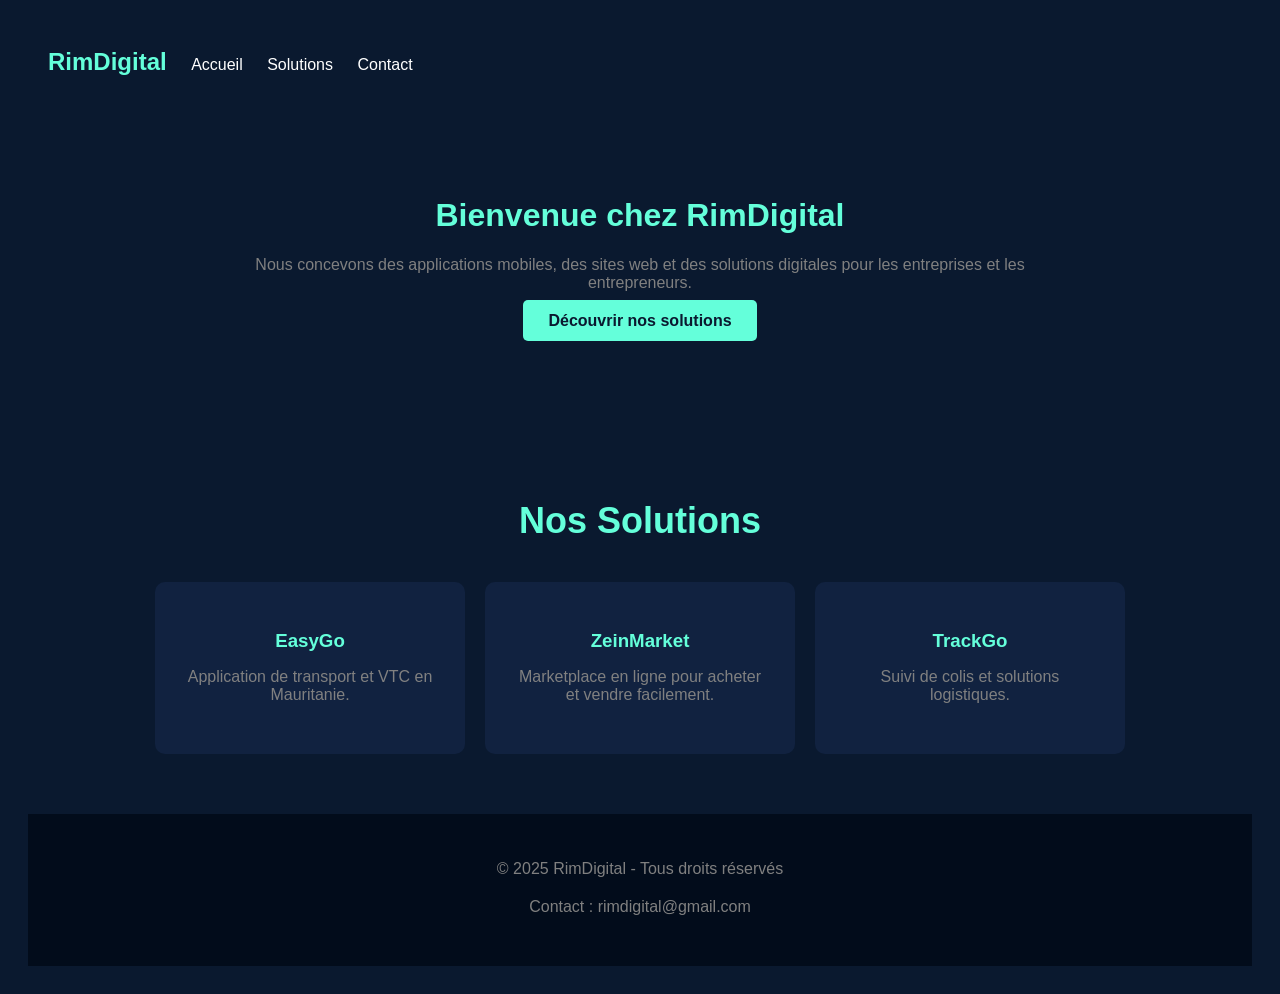
==== index.html @ af438641 "Ajout du site RimDigital" ====
<!DOCTYPE html>
<html>
  <head>
    <title>RimDigital</title>
    <link rel="stylesheet" href="style.css">
  </head>
  <body>
  <header>       
    <nav>         
      <span class="logo">RimDigital</span>
      <a href="index.html">Accueil</a>
<a href="#">Solutions</a>
<a href="contact.html">Contact</a>
    </nav>
  </header>
  <div class="conteneur">
  <h1>Bienvenue chez RimDigital</h1>
  <p>Nous concevons des applications mobiles, des sites web et des solutions digitales pour les entreprises et les entrepreneurs.</p>
  <a href="#" class="bouton">Découvrir nos solutions</a>
</div>
<section class="projets">
  <h2>Nos Solutions</h2>
  <div class="cartes">
    <div class="carte">
      <h3>EasyGo</h3>
      <p>Application de transport et VTC en Mauritanie.</p>
    </div>
    <div class="carte">
      <h3>ZeinMarket</h3>
      <p>Marketplace en ligne pour acheter et vendre facilement.</p>
    </div>
    <div class="carte">
      <h3>TrackGo</h3>
      <p>Suivi de colis et solutions logistiques.</p>
    </div>
  </div>
</section>
<footer>
  <p>© 2025 RimDigital - Tous droits réservés</p>
  <p>Contact : rimdigital@gmail.com</p>
</footer>
  </body>
</html>
---- style.css ----
body {
    background-color: #0a192f;
    font-family: Arial;
    padding: 20px;
  }
h1 {
color: #64ffda;
}

  p {
    color: gray;
    margin-bottom: 20px;
  }

.conteneur {
  max-width: 800px;
  margin: 0 auto;
  background-color: transparent; 
  text-align: center;
  padding-top: 80px;
  padding-bottom: 80px;
  border-radius: 10px;
}
header {
  background-color: #0a192f;
  padding: 20px;
  display: flex;
  justify-content: space-between;
  align-items: center;
}

.logo {
  color: #64ffda;
  font-size: 24px;
  font-weight: bold;
}

nav a {
  color: white;
  text-decoration: none;
  margin-left: 20px;
}
.bouton {
  background-color: #64ffda;
  color: #0a192f;
  padding: 12px 25px;
  border-radius: 5px;
  text-decoration: none;
  font-weight: bold;
}
.projets {
  padding: 60px 20px;
  text-align: center;
}

.projets h2 {
  color: #64ffda;
  font-size: 36px;
  margin-bottom: 40px;
}

.cartes {
  display: flex;
  gap: 20px;
  justify-content: center;
}

.carte {
  background-color: #112240;
  padding: 30px;
  border-radius: 10px;
  width: 250px;
  color: white;
}

.carte h3 {
  color: #64ffda;
  margin-bottom: 15px;
}
footer {
  background-color: #020c1b;
  color: gray;
  text-align: center;
  padding: 30px;
}
form {
  display: flex;
  flex-direction: column;
  gap: 15px;
  max-width: 500px;
  margin: 30px auto;
}

input, textarea {
  padding: 12px;
  border-radius: 5px;
  border: none;
  font-size: 16px;
}

textarea {
  height: 150px;
}

button {
  background-color: #64ffda;
  color: #0a192f;
  padding: 12px;
  border: none;
  border-radius: 5px;
  font-size: 16px;
  font-weight: bold;
  cursor: pointer;
}
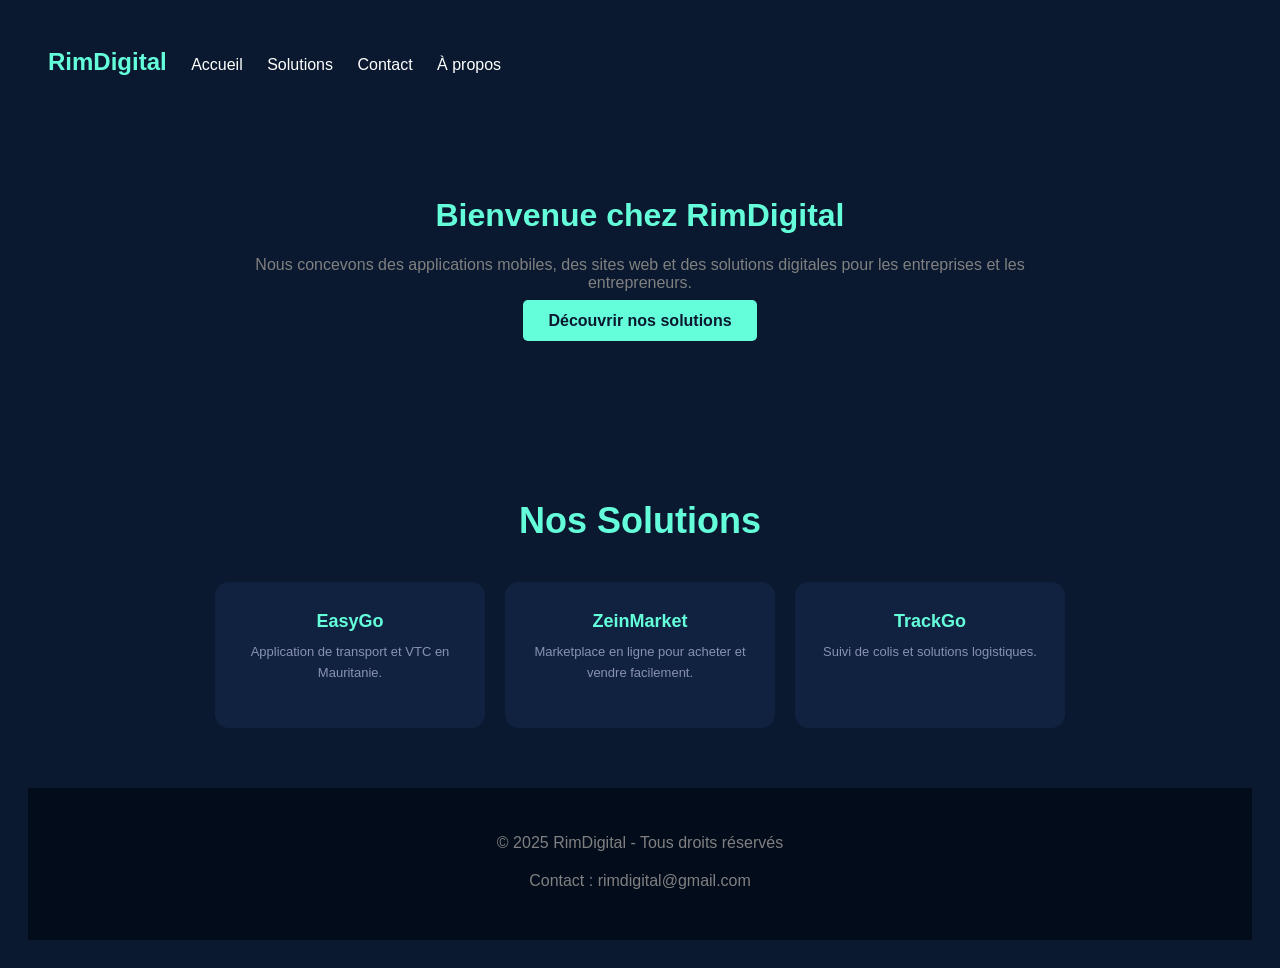
==== commit 96265601: "Ajout solutions, apropos et navbar" ====
--- a/index.html
+++ b/index.html
@@ -5,13 +5,14 @@
     <link rel="stylesheet" href="style.css">
   </head>
   <body>
-  <header>       
-    <nav>         
-      <span class="logo">RimDigital</span>
-      <a href="index.html">Accueil</a>
-<a href="#">Solutions</a>
-<a href="contact.html">Contact</a>
-    </nav>
+  <header>
+  <nav>
+    <span class="logo">RimDigital</span>
+    <a href="index.html">Accueil</a>
+    <a href="solutions.html">Solutions</a>
+    <a href="contact.html">Contact</a>
+    <a href="apropos.html">À propos</a>
+  </nav>
   </header>
   <div class="conteneur">
   <h1>Bienvenue chez RimDigital</h1>
--- a/style.css
+++ b/style.css
@@ -113,4 +113,66 @@
   font-size: 16px;
   font-weight: bold;
   cursor: pointer;
+}
+/* ===== CARTES SOLUTIONS ===== */
+
+.cartes {
+  display: flex;
+  gap: 20px;
+  justify-content: center;
+  flex-wrap: wrap;
+}
+
+.carte {
+  background: #112240;
+  border-radius: 14px;
+  padding: 28px 24px;
+  width: 220px;
+  text-align: center;
+  border: 1px solid transparent;
+  transition: border-color 0.3s ease, box-shadow 0.3s ease;
+}
+
+.carte:hover {
+  border-color: #64ffda;
+  box-shadow: 0 8px 30px rgba(100, 255, 218, 0.15);
+}
+
+.carte-icone {
+  font-size: 36px;
+  margin-bottom: 14px;
+  display: block;
+}
+
+.carte h3 {
+  color: #64ffda;
+  font-size: 18px;
+  margin: 0 0 10px;
+}
+
+.carte p {
+  color: #8892b0;
+  font-size: 13px;
+  line-height: 1.6;
+  margin: 0 0 16px;
+}
+
+.badge {
+  display: inline-block;
+  padding: 4px 14px;
+  border-radius: 20px;
+  font-size: 12px;
+  font-weight: 600;
+}
+
+.badge-dispo {
+  background: rgba(39, 174, 96, 0.15);
+  color: #27ae60;
+  border: 1px solid rgba(39, 174, 96, 0.4);
+}
+
+.badge-construction {
+  background: rgba(243, 156, 18, 0.15);
+  color: #f39c12;
+  border: 1px solid rgba(243, 156, 18, 0.4);
 }
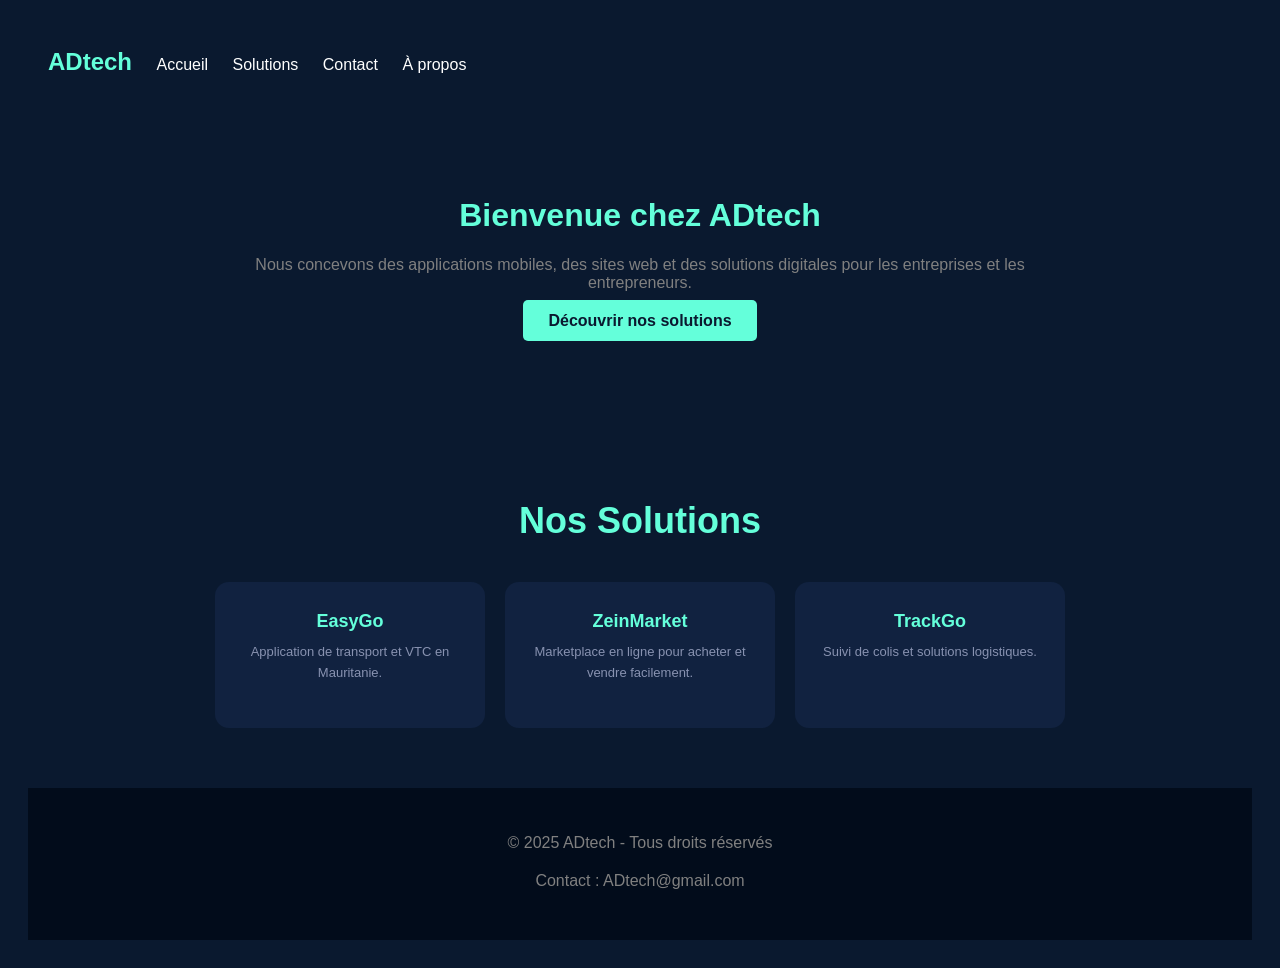
==== commit 4699b664: "changement nom ADtech" ====
--- a/index.html
+++ b/index.html
@@ -1,13 +1,13 @@
 <!DOCTYPE html>
 <html>
   <head>
-    <title>RimDigital</title>
+    <title>ADtech</title>
     <link rel="stylesheet" href="style.css">
   </head>
   <body>
   <header>
   <nav>
-    <span class="logo">RimDigital</span>
+    <span class="logo">ADtech</span>
     <a href="index.html">Accueil</a>
     <a href="solutions.html">Solutions</a>
     <a href="contact.html">Contact</a>
@@ -15,9 +15,9 @@
   </nav>
   </header>
   <div class="conteneur">
-  <h1>Bienvenue chez RimDigital</h1>
+  <h1>Bienvenue chez ADtech</h1>
   <p>Nous concevons des applications mobiles, des sites web et des solutions digitales pour les entreprises et les entrepreneurs.</p>
-  <a href="#" class="bouton">Découvrir nos solutions</a>
+  <a href="solutions.html" class="bouton">Découvrir nos solutions</a>
 </div>
 <section class="projets">
   <h2>Nos Solutions</h2>
@@ -37,8 +37,8 @@
   </div>
 </section>
 <footer>
-  <p>© 2025 RimDigital - Tous droits réservés</p>
-  <p>Contact : rimdigital@gmail.com</p>
+  <p>© 2025 ADtech - Tous droits réservés</p>
+  <p>Contact : ADtech@gmail.com</p>
 </footer>
   </body>
 </html>
--- a/style.css
+++ b/style.css
@@ -175,4 +175,21 @@
   background: rgba(243, 156, 18, 0.15);
   color: #f39c12;
   border: 1px solid rgba(243, 156, 18, 0.4);
+}
+/* ===== BOUTON WHATSAPP ===== */
+.bouton-whatsapp {
+  display: inline-block;
+  margin-top: 20px;
+  background: #25D366;
+  color: white;
+  padding: 14px 28px;
+  border-radius: 30px;
+  text-decoration: none;
+  font-weight: 600;
+  font-size: 16px;
+  transition: background 0.3s ease;
+}
+
+.bouton-whatsapp:hover {
+  background: #1ebe5d;
 }
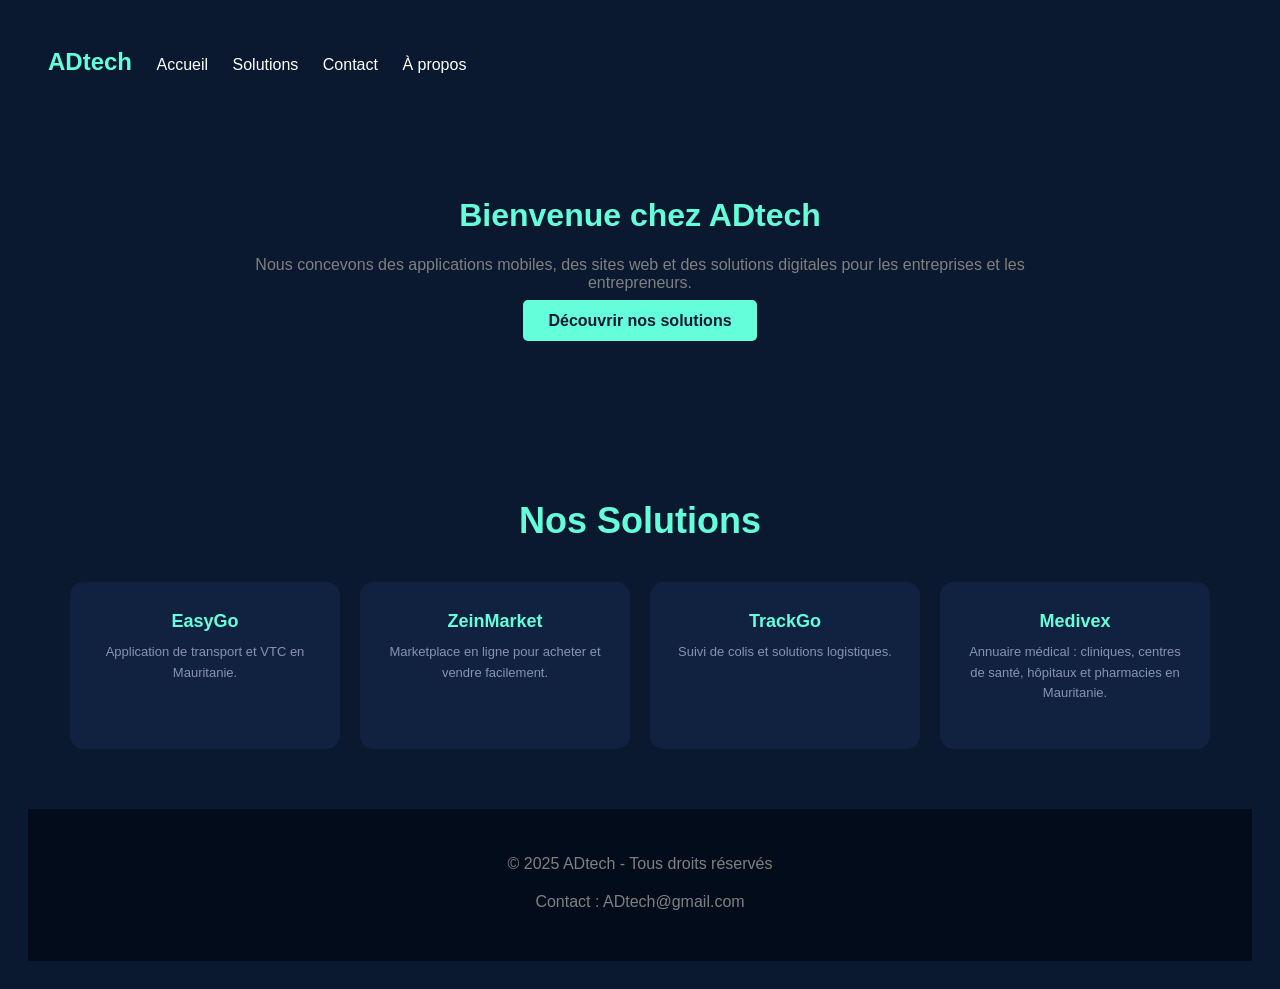
==== commit cac959a8: "ajout app Medivex avec dossier medical" ====
--- a/index.html
+++ b/index.html
@@ -34,7 +34,10 @@
       <h3>TrackGo</h3>
       <p>Suivi de colis et solutions logistiques.</p>
     </div>
-  </div>
+  <div class="carte">
+      <h3>Medivex</h3>
+      <p>Annuaire médical : cliniques, centres de santé, hôpitaux et pharmacies en Mauritanie.</p>
+    </div>
 </section>
 <footer>
   <p>© 2025 ADtech - Tous droits réservés</p>
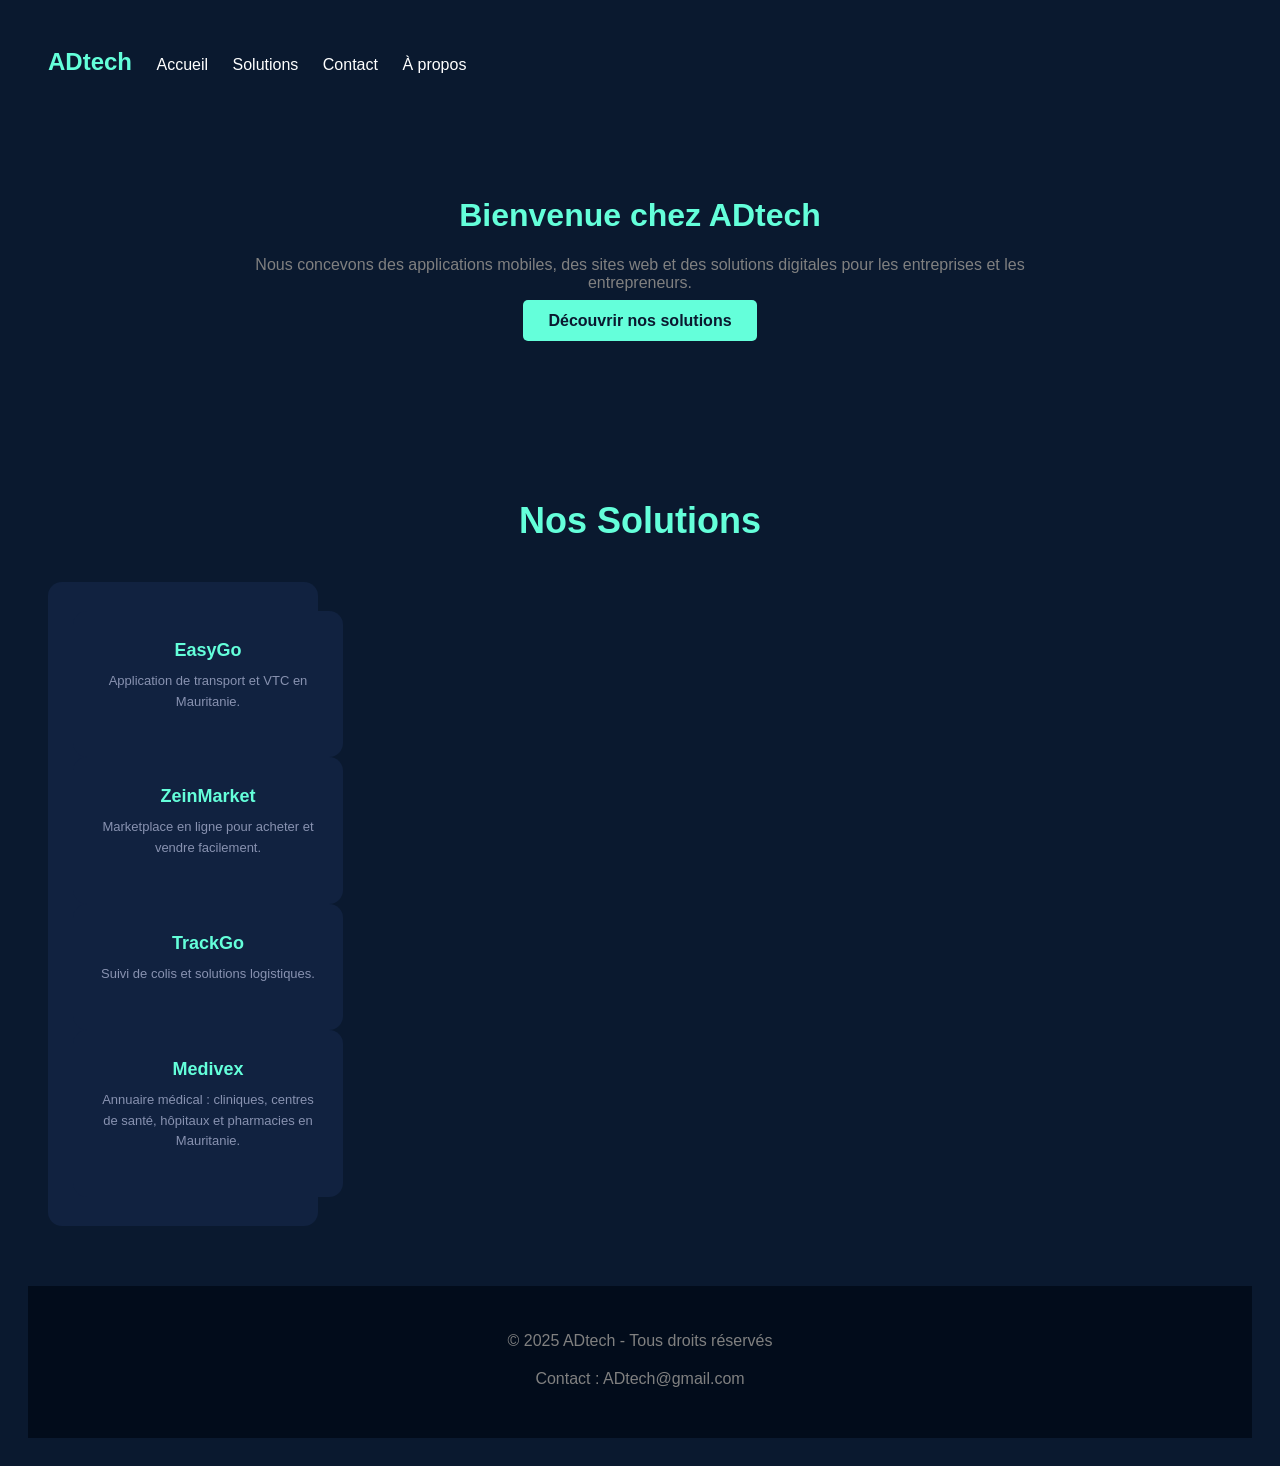
==== commit 07273dcd: "correction affichage cartes page accueil" ====
--- a/index.html
+++ b/index.html
@@ -21,20 +21,20 @@
 </div>
 <section class="projets">
   <h2>Nos Solutions</h2>
-  <div class="cartes">
-    <div class="carte">
+  <div class="carte carte-minis">
+    <div class="carte carte-mini">
       <h3>EasyGo</h3>
       <p>Application de transport et VTC en Mauritanie.</p>
     </div>
-    <div class="carte">
+    <div class="carte carte-mini">
       <h3>ZeinMarket</h3>
       <p>Marketplace en ligne pour acheter et vendre facilement.</p>
     </div>
-    <div class="carte">
+    <div class="carte carte-mini">
       <h3>TrackGo</h3>
       <p>Suivi de colis et solutions logistiques.</p>
     </div>
-  <div class="carte">
+  <div class="carte carte-mini">
       <h3>Medivex</h3>
       <p>Annuaire médical : cliniques, centres de santé, hôpitaux et pharmacies en Mauritanie.</p>
     </div>
--- a/style.css
+++ b/style.css
@@ -131,6 +131,10 @@
   text-align: center;
   border: 1px solid transparent;
   transition: border-color 0.3s ease, box-shadow 0.3s ease;
+  display: flex;
+  flex-direction: column;
+  justify-content: space-between;
+  min-height: 320px;
 }
 
 .carte:hover {
@@ -175,6 +179,12 @@
   background: rgba(243, 156, 18, 0.15);
   color: #f39c12;
   border: 1px solid rgba(243, 156, 18, 0.4);
+}
+
+.badge-bientot {
+  background: rgba(52, 152, 219, 0.15);
+  color: #3498db;
+  border: 1px solid rgba(52, 152, 219, 0.4);
 }
 /* ===== BOUTON WHATSAPP ===== */
 .bouton-whatsapp {
@@ -192,4 +202,9 @@
 
 .bouton-whatsapp:hover {
   background: #1ebe5d;
+}
+
+.carte-mini {
+  display: block;
+  min-height: auto;
 }
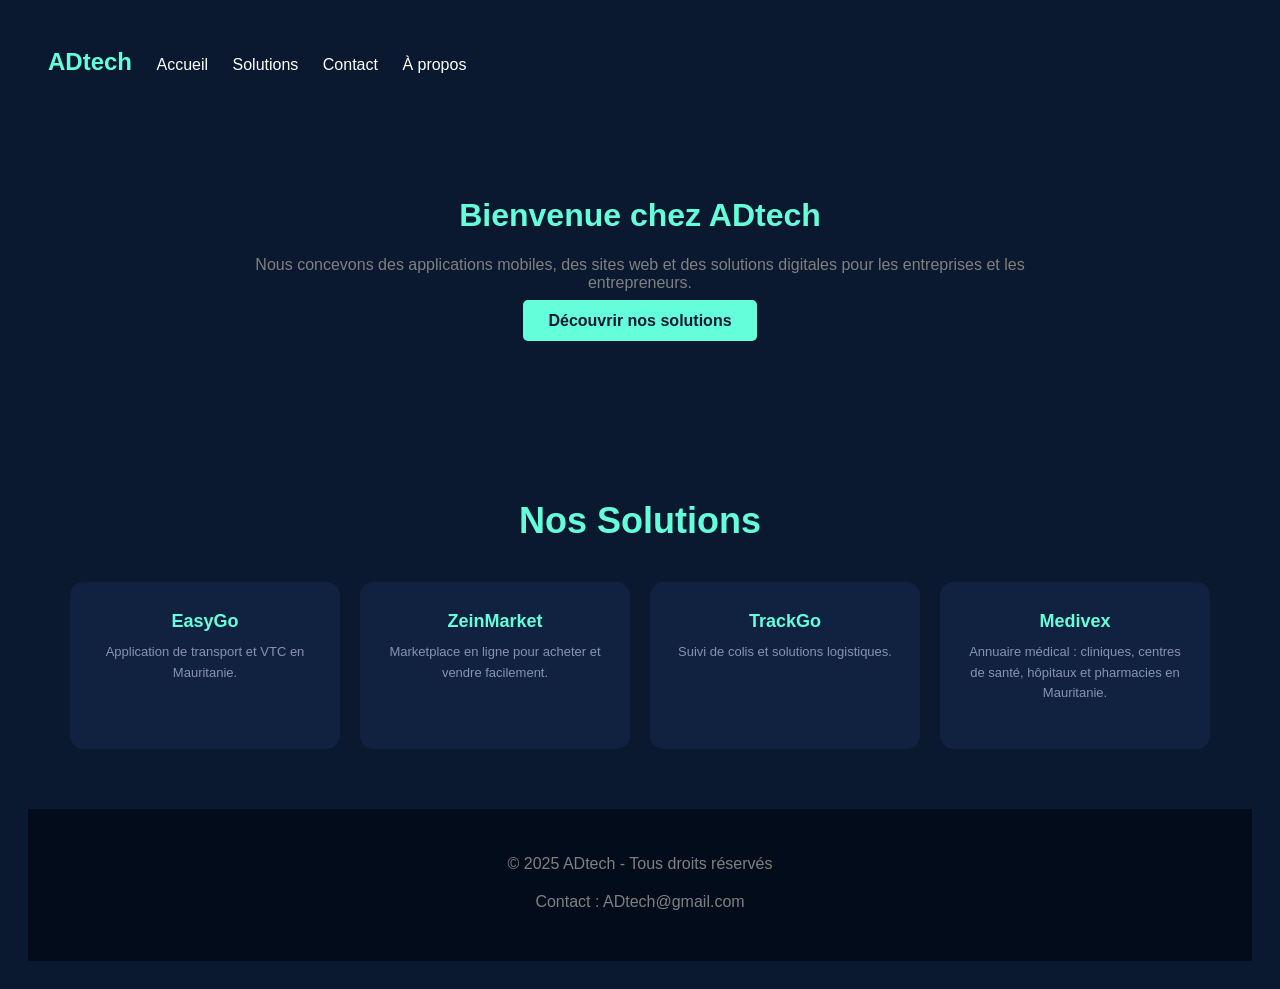
==== commit ae1e47e3: "correction structure page accueil" ====
--- a/index.html
+++ b/index.html
@@ -21,7 +21,7 @@
 </div>
 <section class="projets">
   <h2>Nos Solutions</h2>
-  <div class="carte carte-minis">
+  <div class="cartes">
     <div class="carte carte-mini">
       <h3>EasyGo</h3>
       <p>Application de transport et VTC en Mauritanie.</p>
@@ -34,10 +34,11 @@
       <h3>TrackGo</h3>
       <p>Suivi de colis et solutions logistiques.</p>
     </div>
-  <div class="carte carte-mini">
+    <div class="carte carte-mini">
       <h3>Medivex</h3>
       <p>Annuaire médical : cliniques, centres de santé, hôpitaux et pharmacies en Mauritanie.</p>
     </div>
+  </div>
 </section>
 <footer>
   <p>© 2025 ADtech - Tous droits réservés</p>
